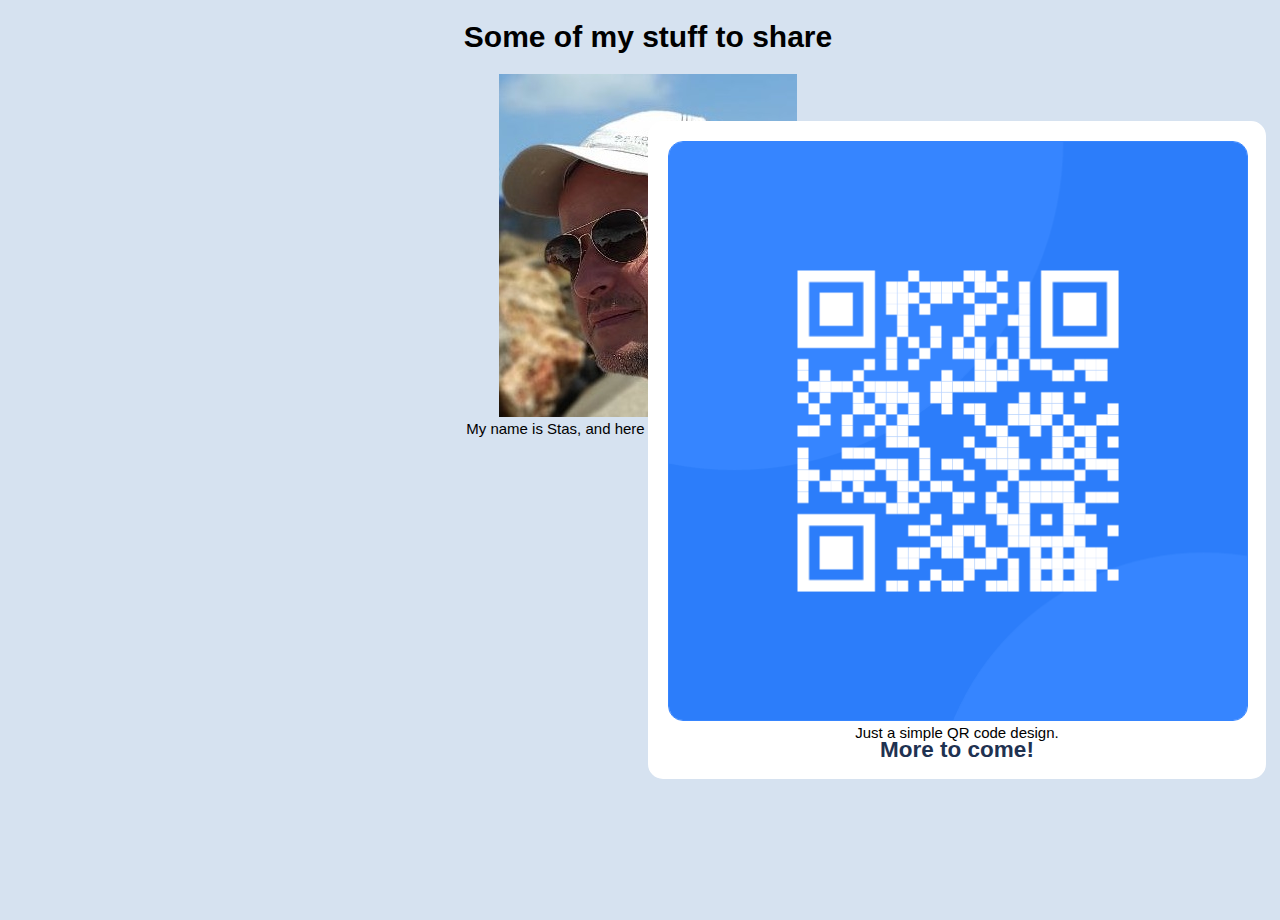
==== index.html @ a627d3bd "Update index.html" ====
<!DOCTYPE html>
<html lang="en">
<head>
  <meta charset="UTF-8">
  <meta name="viewport" content="width=device-width, initial-scale=1.0"> 

  <link rel="icon" type="image/png" sizes="32x32" href="images/favicon.png">
  <link href="https://cdn.jsdelivr.net/npm/bootstrap@5.2.1/dist/css/bootstrap.min.css" rel="stylesheet" integrity="sha384-iYQeCzEYFbKjA/T2uDLTpkwGzCiq6soy8tYaI1GyVh/UjpbCx/TYkiZhlZB6+fzT" crossorigin="anonymous">
  <link href="css/style.css" rel="stylesheet">

  <title>Some of my staff</title> 
</head>
<body> 
  
  <div class="outer row justify-content-center vh-100">
  <h1>Some of my stuff to share</h1>  

    <div class="col-sm-12 col-lg-2"><img src="images/yaa22.jpg"></div>
    <div class="col-sm-12 col-lg-10">My name is Stas, and here are my recent test projects:</div>
  </div>
  
     <div class="field row justify-content-center">
 
    
   <div class="col-sm-12 col-lg-2"><a href="QRcode/"><img class="pic" src="images/qr.png"/></a></div>
       <div class="col-sm-12 col-lg-10">Just a simple QR code design.</div>
    <div class="mainTxt mt-4 col-12">More to come!</div>
    
     </div>
</body>
</html>
---- css/style.css ----
@font-face {
    font-family: 'Outfit', sans-serif;
    src: url('https://fonts.googleapis.com/css2?family=Outfit&display=swap');
    font-style: normal;
}

html{
  height:100%;
  width:100%;
  padding:auto;
font-size:15px;
  font-family: 'Outfit', sans-serif;
}
body {
  background-color: hsl(212, 45%, 89%);
  text-align: center;
  height:100%;
  width:100%;
  padding:auto;
}
.outer{
  position:relative;
}
.mainTxt{
  
    color: hsl(218, 44%, 22%);
    line-height: 0.8;
    font-weight: 700;
    font-size: 1.5em;
    
}
.bottomTxt{
  color: hsl(212deg 10.33% 61.24%);
    font-size:1.1em;
    line-height: 0.8;
    font-weight: 400;
}
.pic {
    width: 100%;
    border: 1px solid #3685ff;
    border-radius: 15px;
}
.field{  
    border: 20px solid hsl(0, 0%, 100%);
    border-radius: 15px;
    padding: 0;
    border: 1;
    background-color: hsl(0, 0%, 100%);
    height: fit-content;
  display:inline-block;
  position:absolute;
  top:0;
  bottom:0;
  margin:auto 0;
}
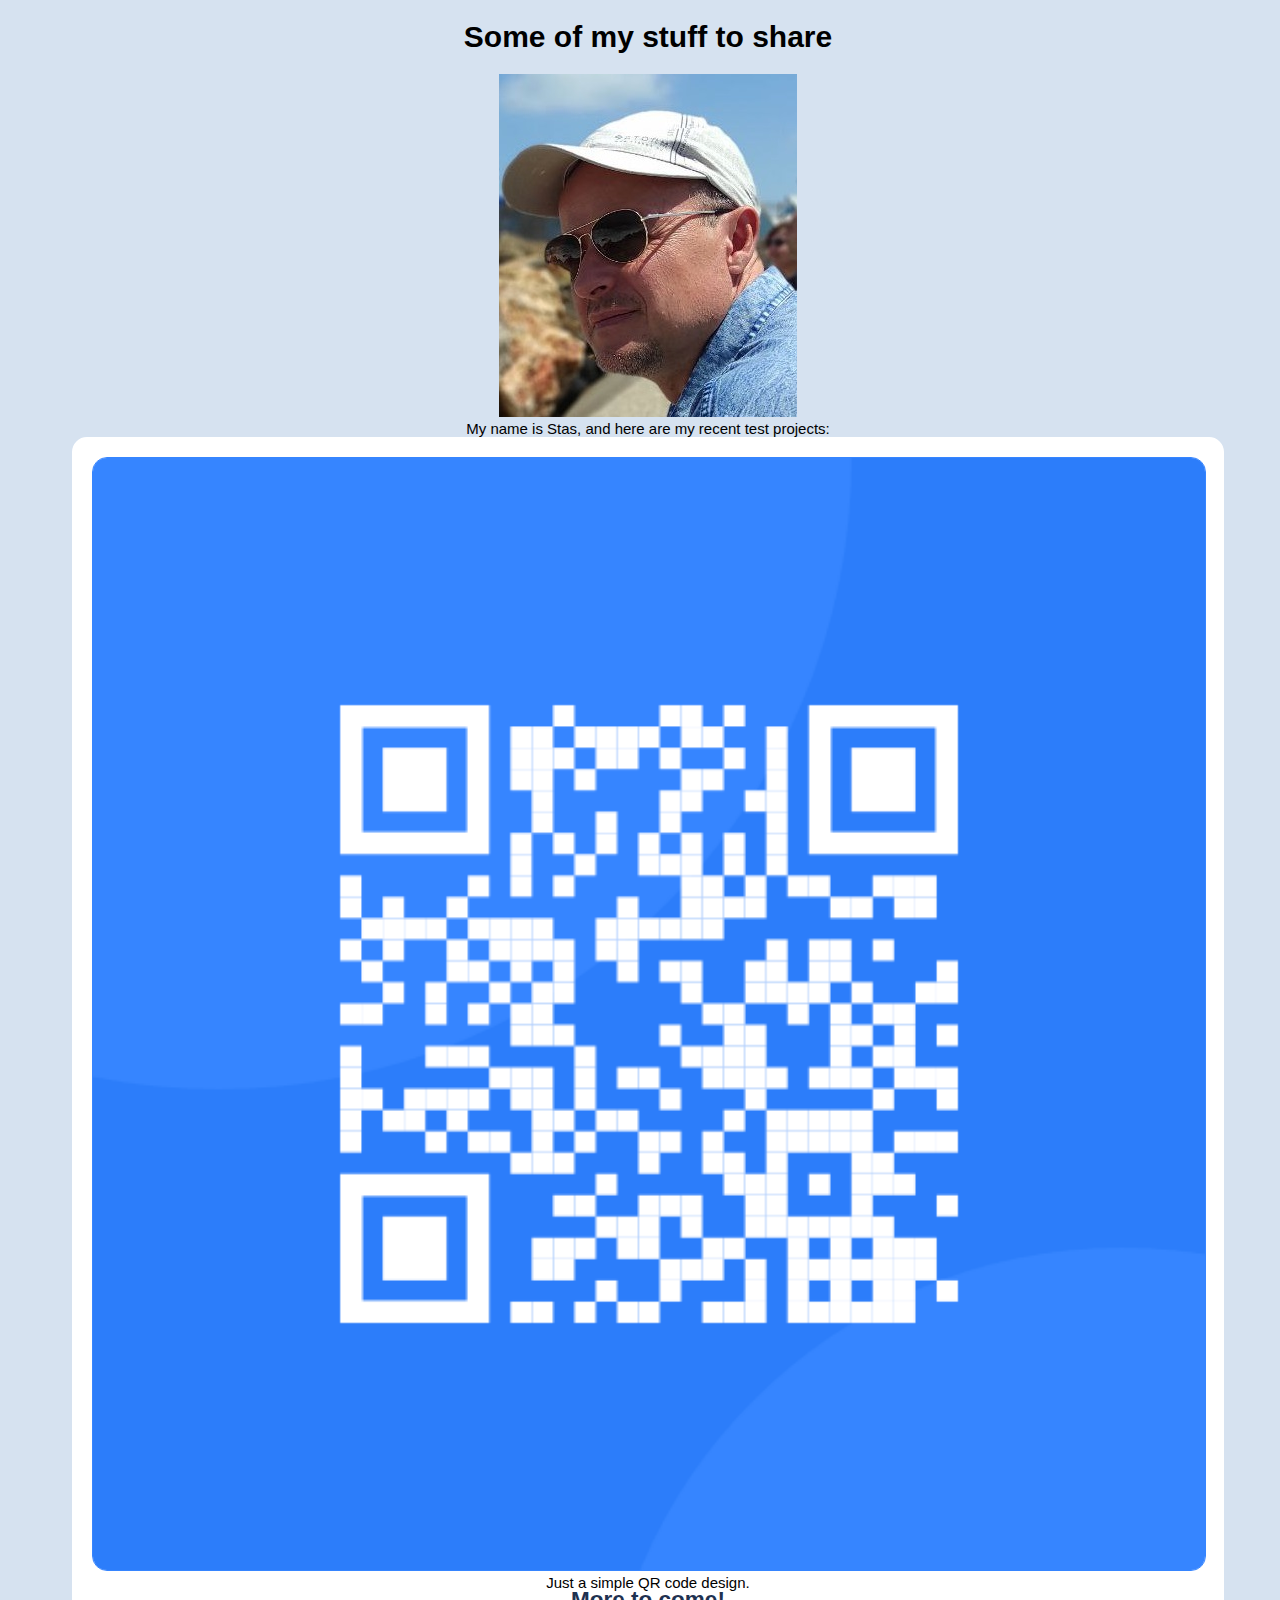
==== commit c0ea9558: "Update index.html" ====
--- a/index.html
+++ b/index.html
@@ -11,8 +11,8 @@
   <title>Some of my staff</title> 
 </head>
 <body> 
-  
-  <div class="outer row justify-content-center vh-100">
+  <div class="outerField">
+  <div class="outer row justify-content-center">
   <h1>Some of my stuff to share</h1>  
 
     <div class="col-sm-12 col-lg-2"><img src="images/yaa22.jpg"></div>
@@ -27,5 +27,6 @@
     <div class="mainTxt mt-4 col-12">More to come!</div>
     
      </div>
+  </div>
 </body>
 </html>
--- a/css/style.css
+++ b/css/style.css
@@ -17,6 +17,10 @@
   height:100%;
   width:100%;
   padding:auto;
+}
+.outerField{
+    width: 90%;
+    margin: auto;
 }
 .outer{
   position:relative;
@@ -46,10 +50,9 @@
     padding: 0;
     border: 1;
     background-color: hsl(0, 0%, 100%);
-    height: fit-content;
-  display:inline-block;
-  position:absolute;
-  top:0;
-  bottom:0;
-  margin:auto 0;
-}+    height: 100%;
+}
+.me{
+    border: 1px solid hsl(212, 45%, 89%);
+    border-radius: 50%;
+}
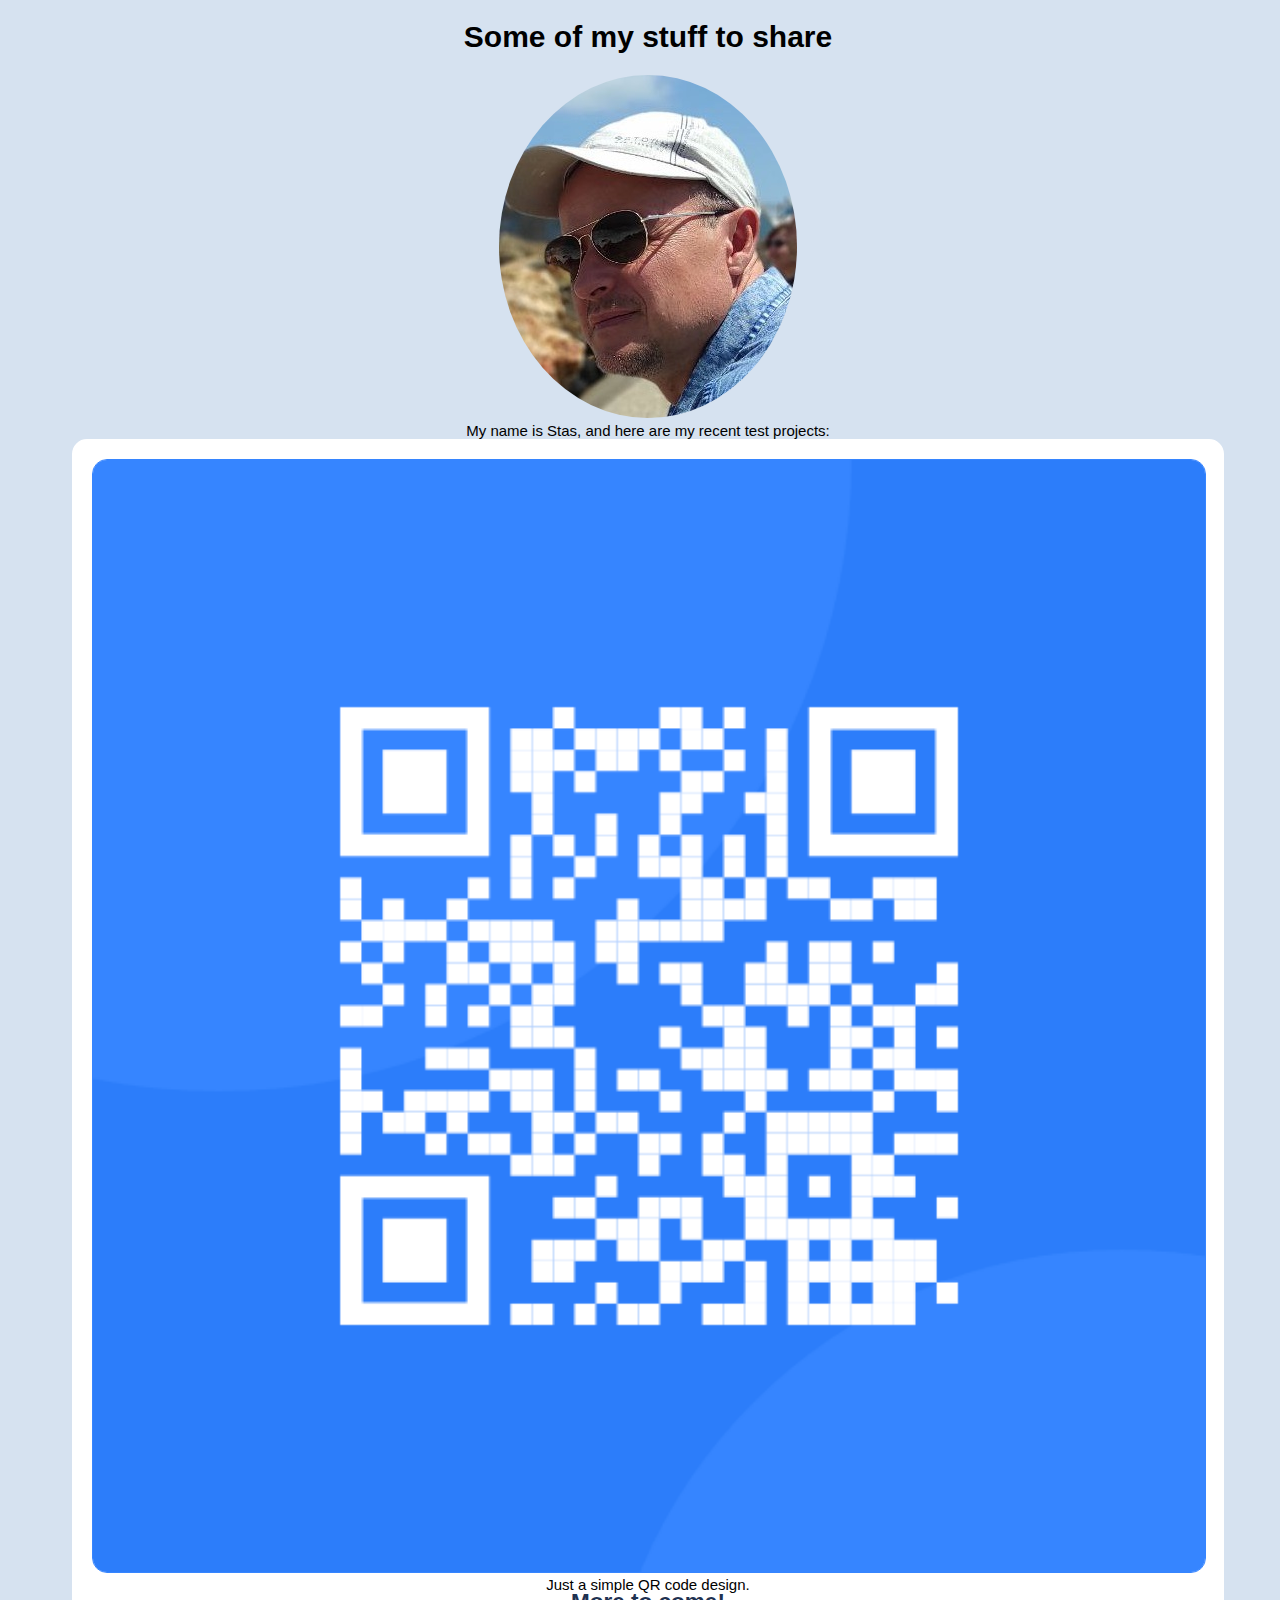
==== commit fe76738d: "Update index.html" ====
--- a/index.html
+++ b/index.html
@@ -15,7 +15,7 @@
   <div class="outer row justify-content-center">
   <h1>Some of my stuff to share</h1>  
 
-    <div class="col-sm-12 col-lg-2"><img src="images/yaa22.jpg"></div>
+    <div class="col-sm-12 col-lg-2"><img class="me" src="images/yaa22.jpg"></div>
     <div class="col-sm-12 col-lg-10">My name is Stas, and here are my recent test projects:</div>
   </div>
   
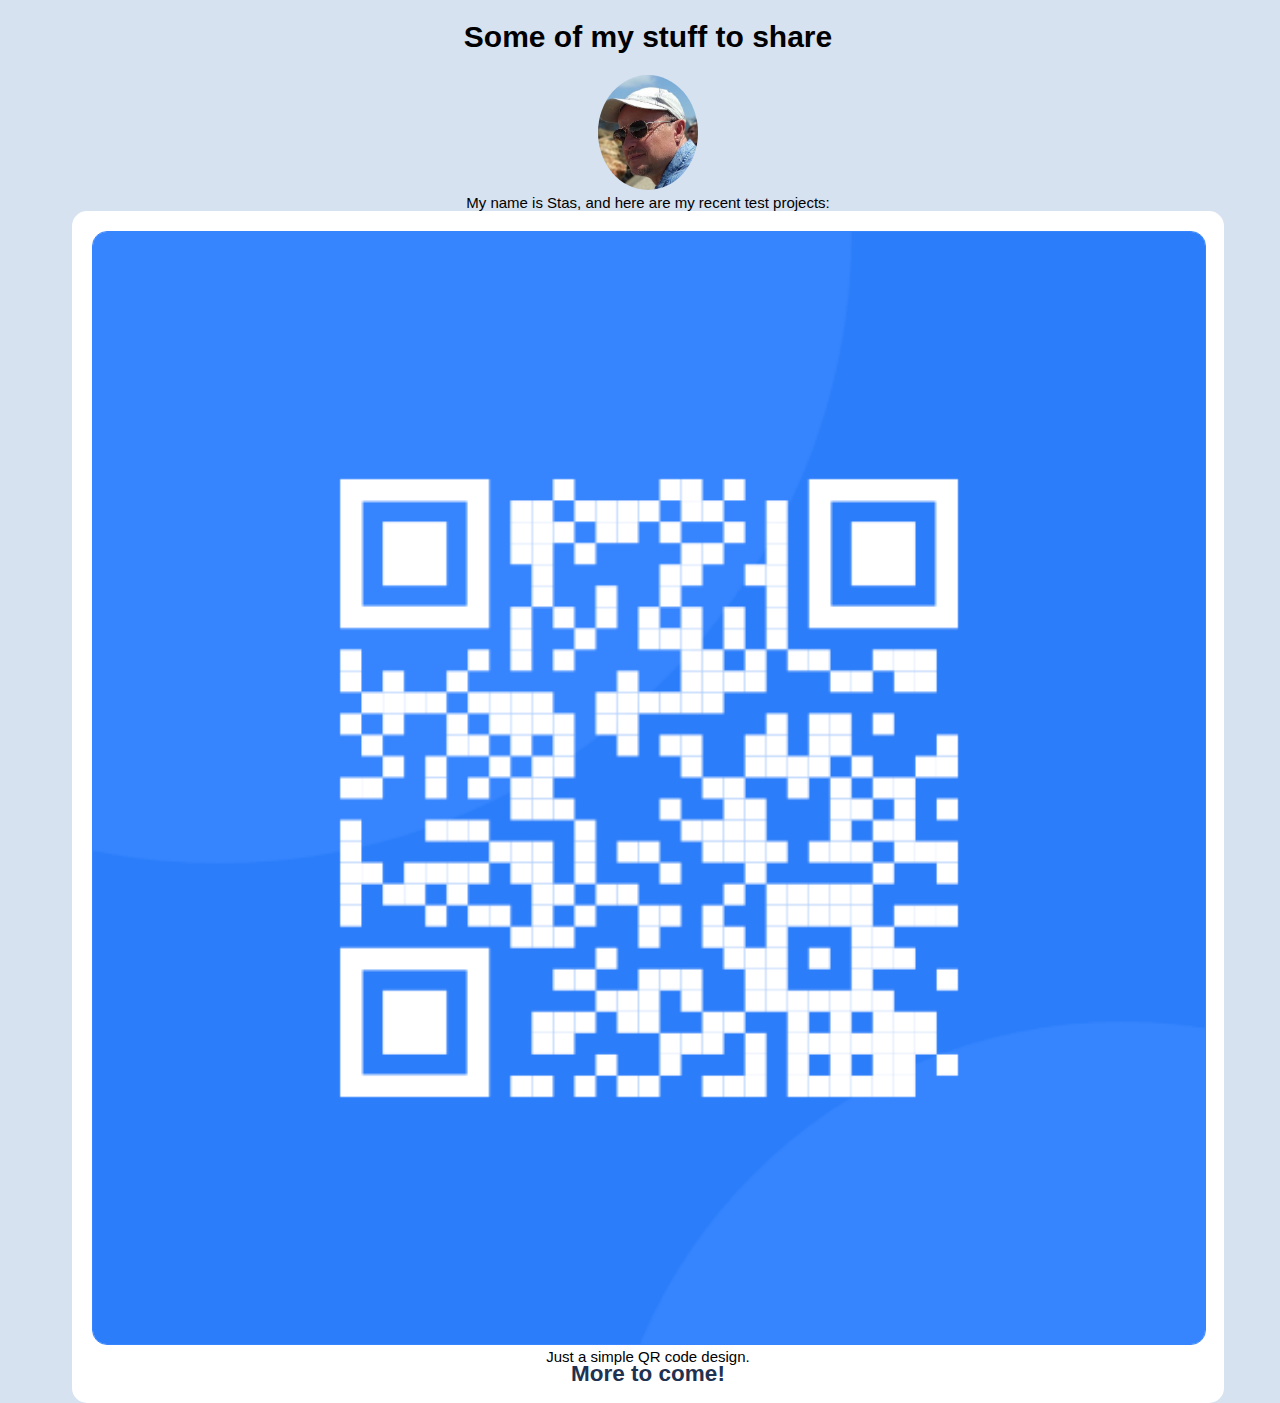
==== commit 6511ed82: "Update index.html" ====
--- a/index.html
+++ b/index.html
@@ -8,7 +8,7 @@
   <link href="https://cdn.jsdelivr.net/npm/bootstrap@5.2.1/dist/css/bootstrap.min.css" rel="stylesheet" integrity="sha384-iYQeCzEYFbKjA/T2uDLTpkwGzCiq6soy8tYaI1GyVh/UjpbCx/TYkiZhlZB6+fzT" crossorigin="anonymous">
   <link href="css/style.css" rel="stylesheet">
 
-  <title>Some of my staff</title> 
+  <title>Some of my stuff</title> 
 </head>
 <body> 
   <div class="outerField">
--- a/css/style.css
+++ b/css/style.css
@@ -55,4 +55,5 @@
 .me{
     border: 1px solid hsl(212, 45%, 89%);
     border-radius: 50%;
+    max-width:100px;
 }
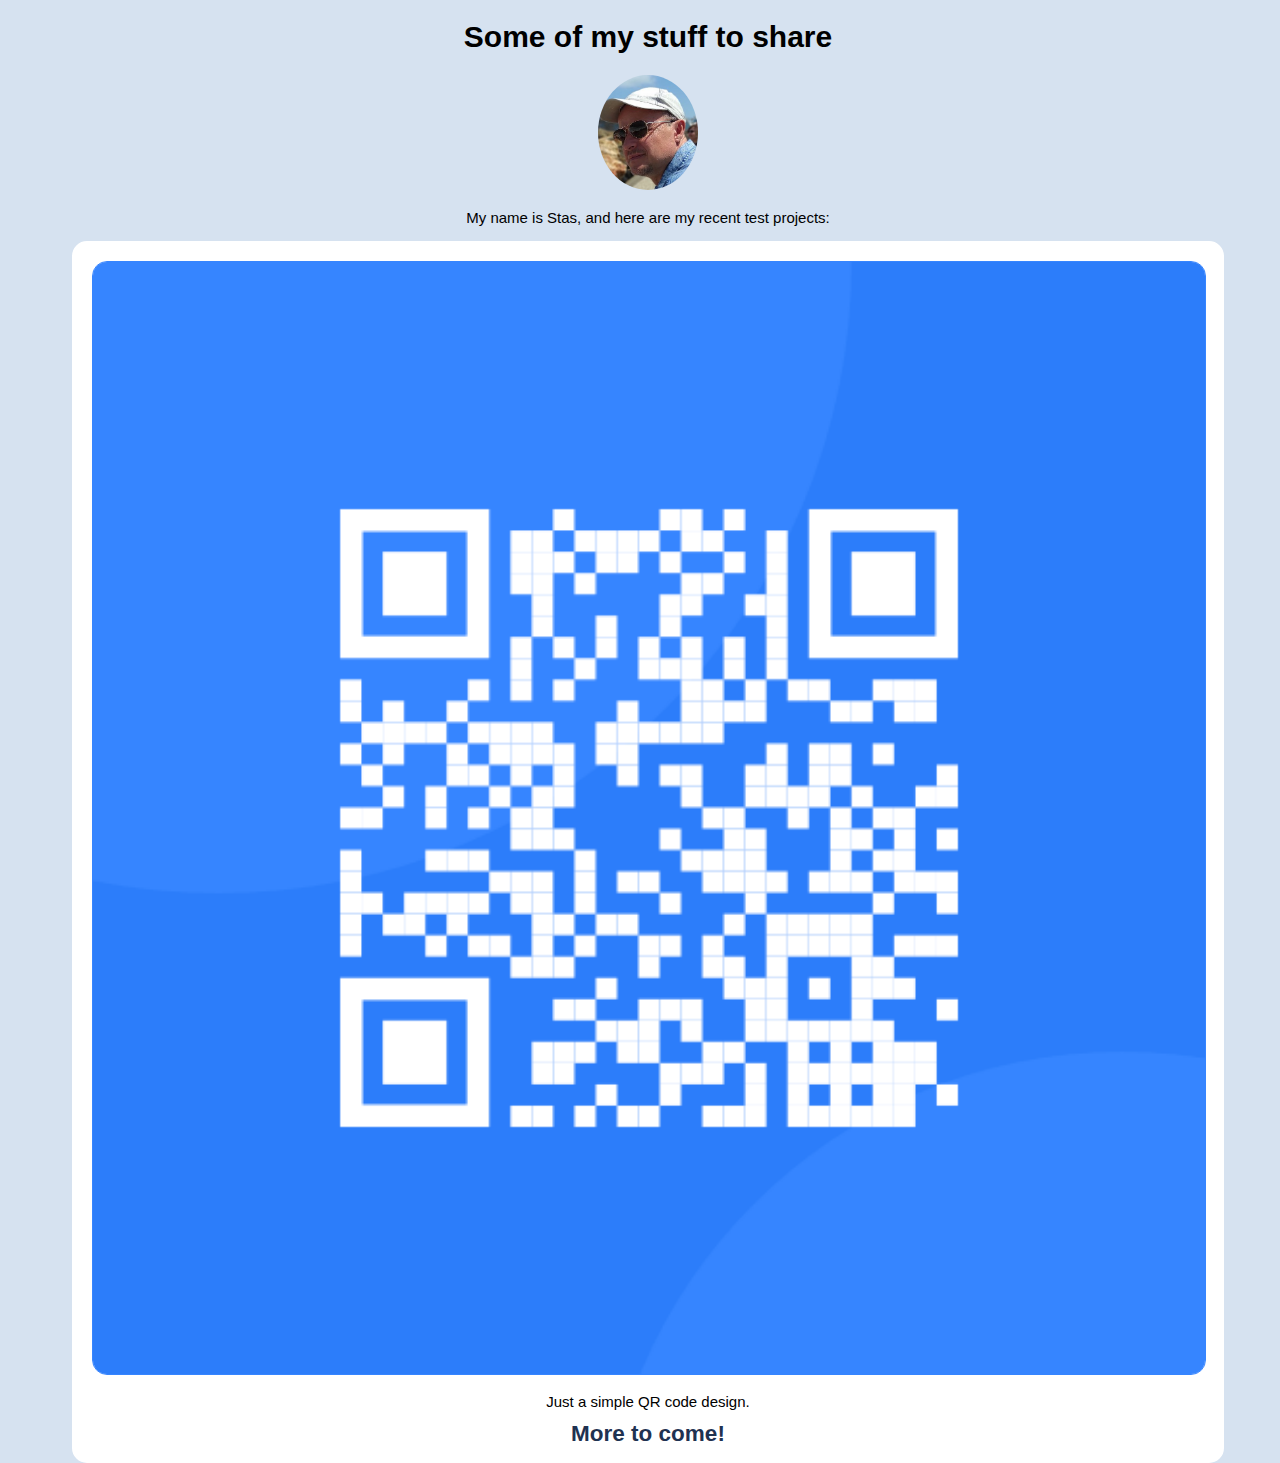
==== commit 3acc5074: "Update index.html" ====
--- a/index.html
+++ b/index.html
@@ -12,18 +12,18 @@
 </head>
 <body> 
   <div class="outerField">
-  <div class="outer row justify-content-center">
+  <div class="outer row justify-content-center mt-5 mb-5">
   <h1>Some of my stuff to share</h1>  
 
     <div class="col-sm-12 col-lg-2"><img class="me" src="images/yaa22.jpg"></div>
-    <div class="col-sm-12 col-lg-10">My name is Stas, and here are my recent test projects:</div>
+    <div class="col-sm-12 col-lg-10 d-flex justify-content-start"><p>My name is Stas, and here are my recent test projects:</p></div>
   </div>
   
      <div class="field row justify-content-center">
  
     
    <div class="col-sm-12 col-lg-2"><a href="QRcode/"><img class="pic" src="images/qr.png"/></a></div>
-       <div class="col-sm-12 col-lg-10">Just a simple QR code design.</div>
+       <div class="col-sm-12 col-lg-10 d-flex justify-content-start"><p>Just a simple QR code design.</p></div>
     <div class="mainTxt mt-4 col-12">More to come!</div>
     
      </div>
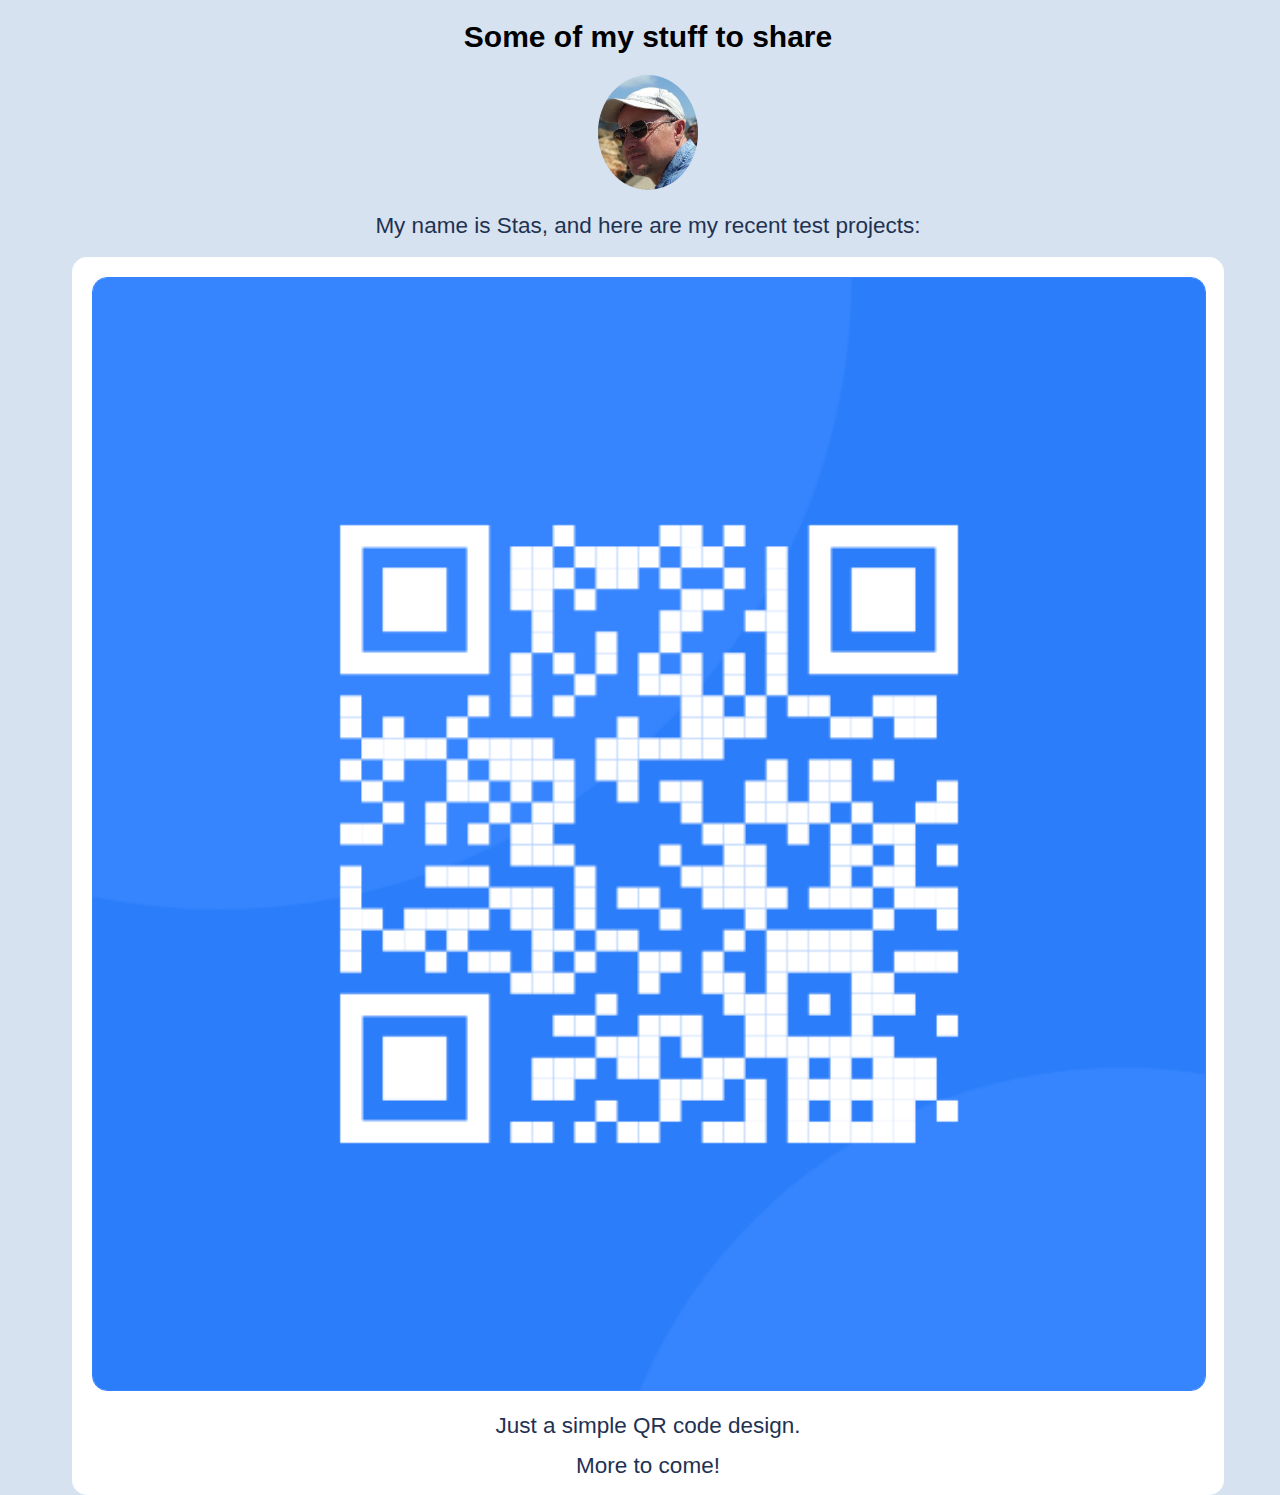
==== commit 1f2da55e: "Update index.html" ====
--- a/index.html
+++ b/index.html
@@ -16,14 +16,14 @@
   <h1>Some of my stuff to share</h1>  
 
     <div class="col-sm-12 col-lg-2"><img class="me" src="images/yaa22.jpg"></div>
-    <div class="col-sm-12 col-lg-10 d-flex justify-content-start"><p>My name is Stas, and here are my recent test projects:</p></div>
+    <div class="mainTxt col-sm-12 col-lg-10 d-flex justify-content-start"><p>My name is Stas, and here are my recent test projects:</p></div>
   </div>
   
      <div class="field row justify-content-center">
  
     
    <div class="col-sm-12 col-lg-2"><a href="QRcode/"><img class="pic" src="images/qr.png"/></a></div>
-       <div class="col-sm-12 col-lg-10 d-flex justify-content-start"><p>Just a simple QR code design.</p></div>
+       <div class="mainTxt col-sm-12 col-lg-10 d-flex justify-content-start"><p>Just a simple QR code design.</p></div>
     <div class="mainTxt mt-4 col-12">More to come!</div>
     
      </div>
--- a/css/style.css
+++ b/css/style.css
@@ -29,7 +29,7 @@
   
     color: hsl(218, 44%, 22%);
     line-height: 0.8;
-    font-weight: 700;
+    
     font-size: 1.5em;
     
 }
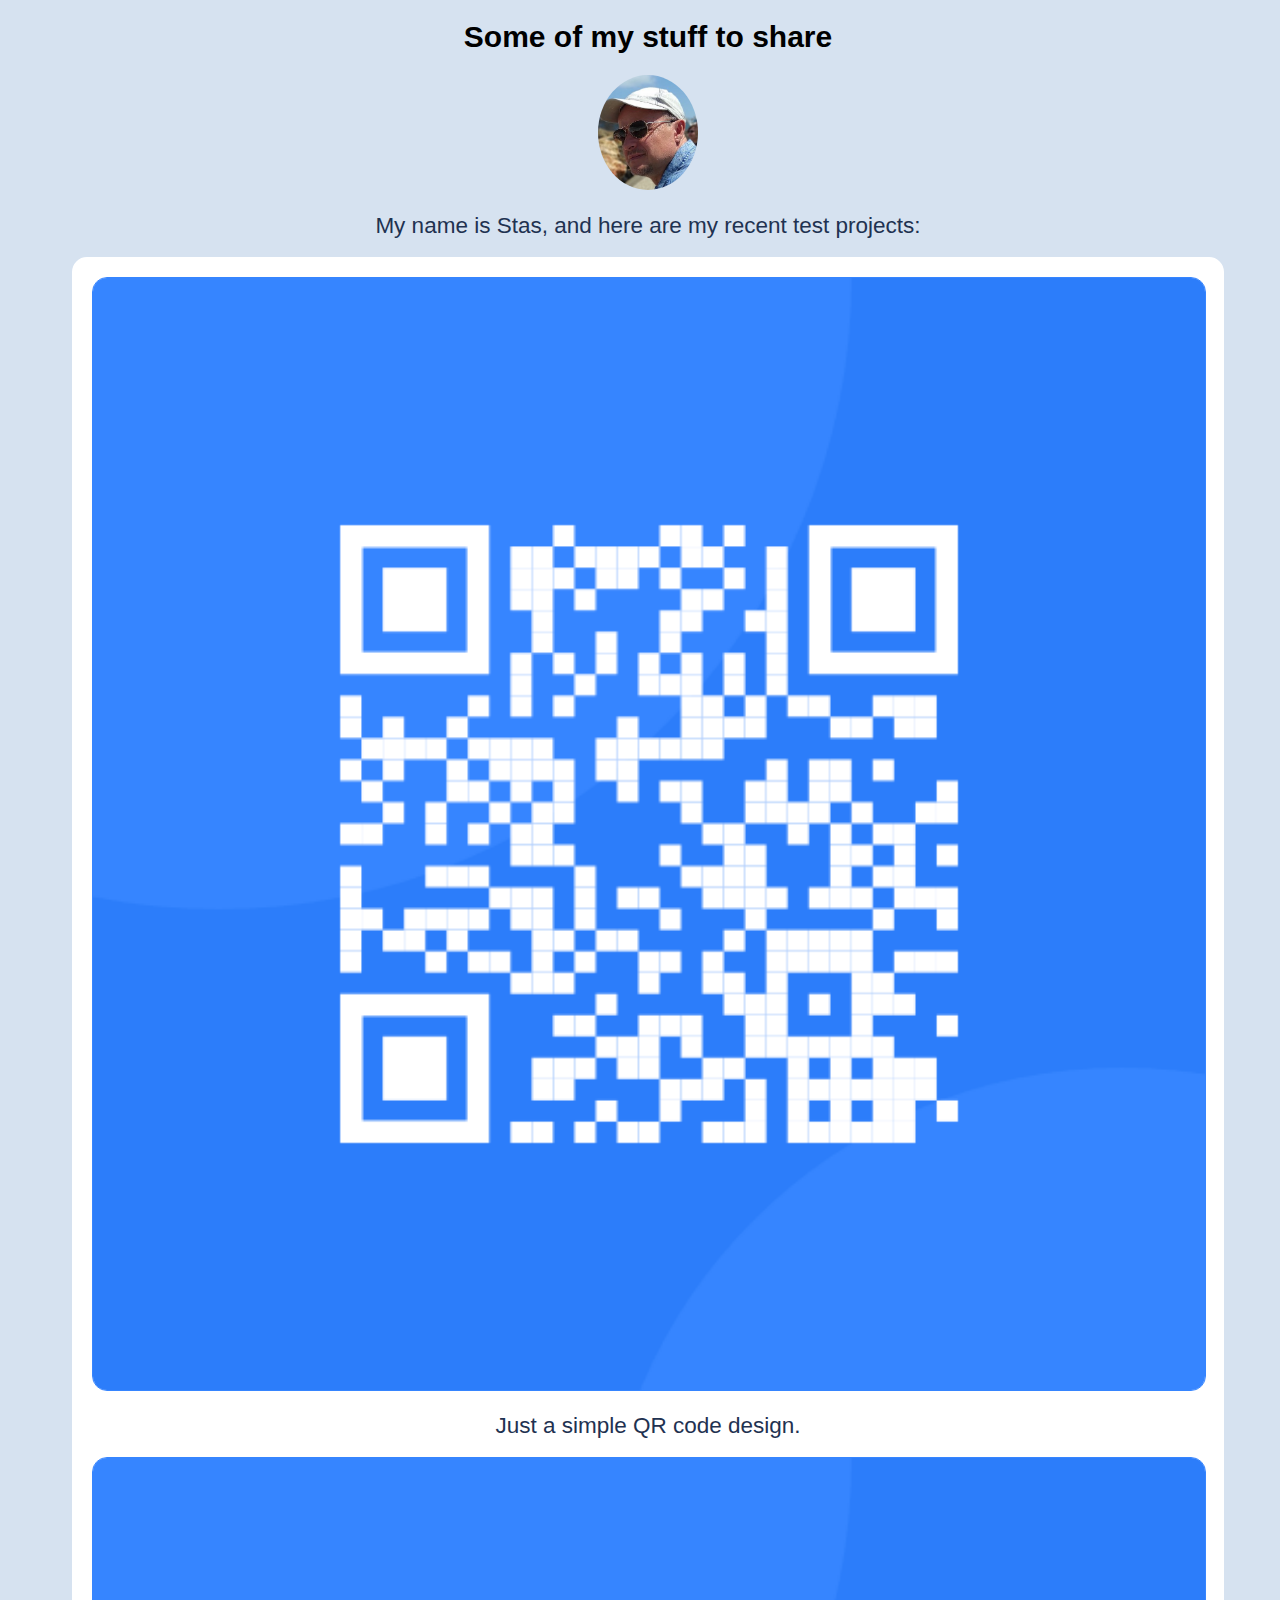
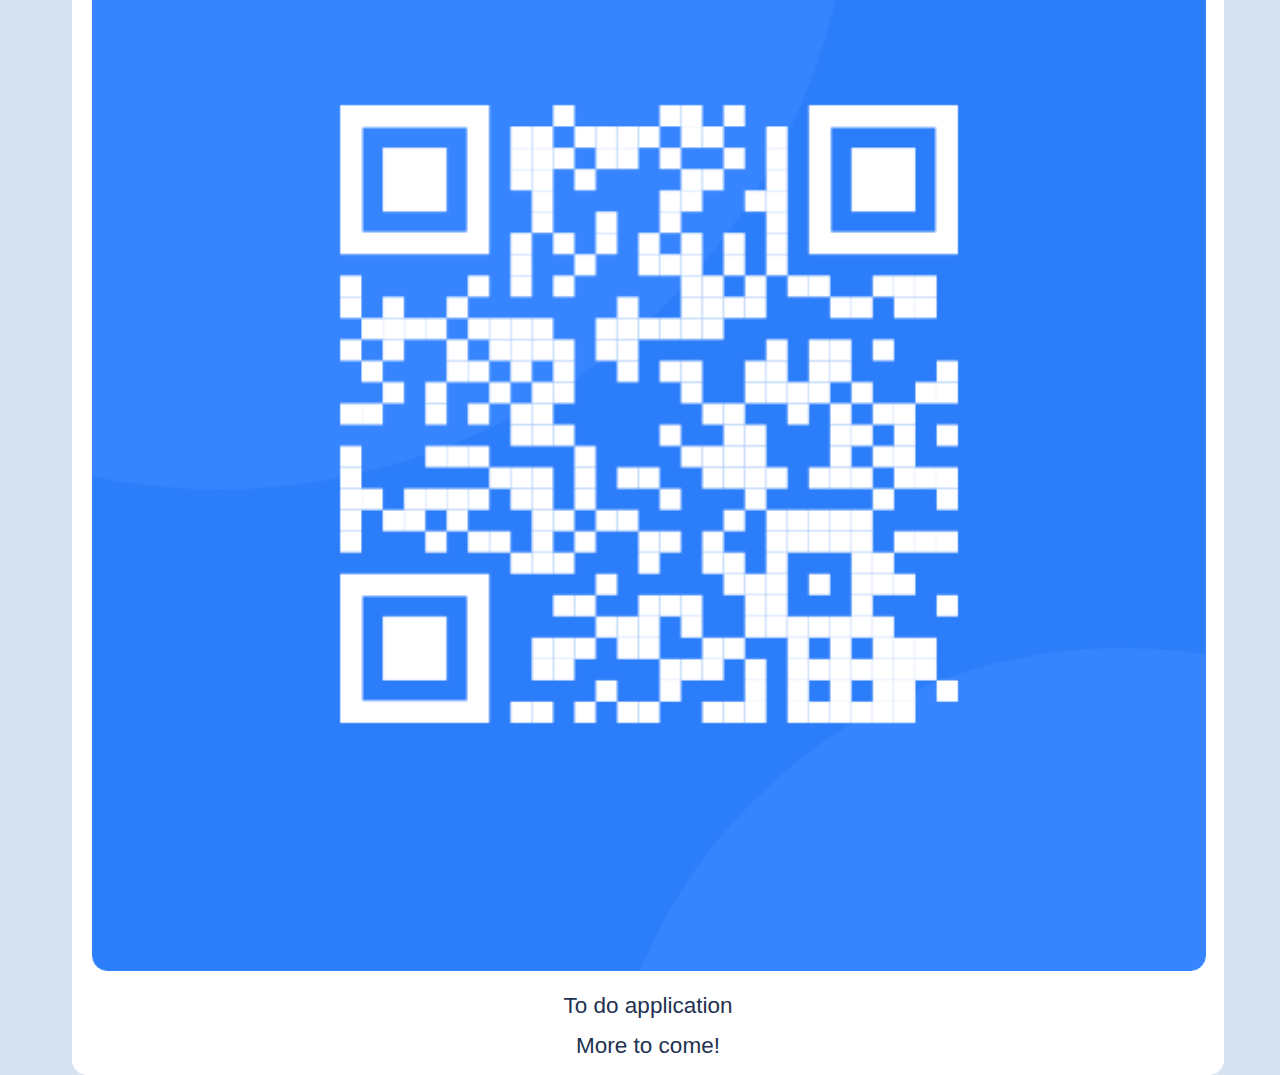
==== commit 0fc4219a: "Update index.html" ====
--- a/index.html
+++ b/index.html
@@ -24,6 +24,10 @@
     
    <div class="col-sm-12 col-lg-2"><a href="QRcode/"><img class="pic" src="images/qr.png"/></a></div>
        <div class="mainTxt col-sm-12 col-lg-10 d-flex justify-content-start"><p>Just a simple QR code design.</p></div>
+
+       <div class="col-sm-12 col-lg-2"><a href="https://github.com/StasMelamed/ToDoAppl/src/index.tsx"><img class="pic" src="images/qr.png"/></a></div>
+       <div class="mainTxt col-sm-12 col-lg-10 d-flex justify-content-start"><p>To do application</p></div>
+       
     <div class="mainTxt mt-4 col-12">More to come!</div>
     
      </div>
